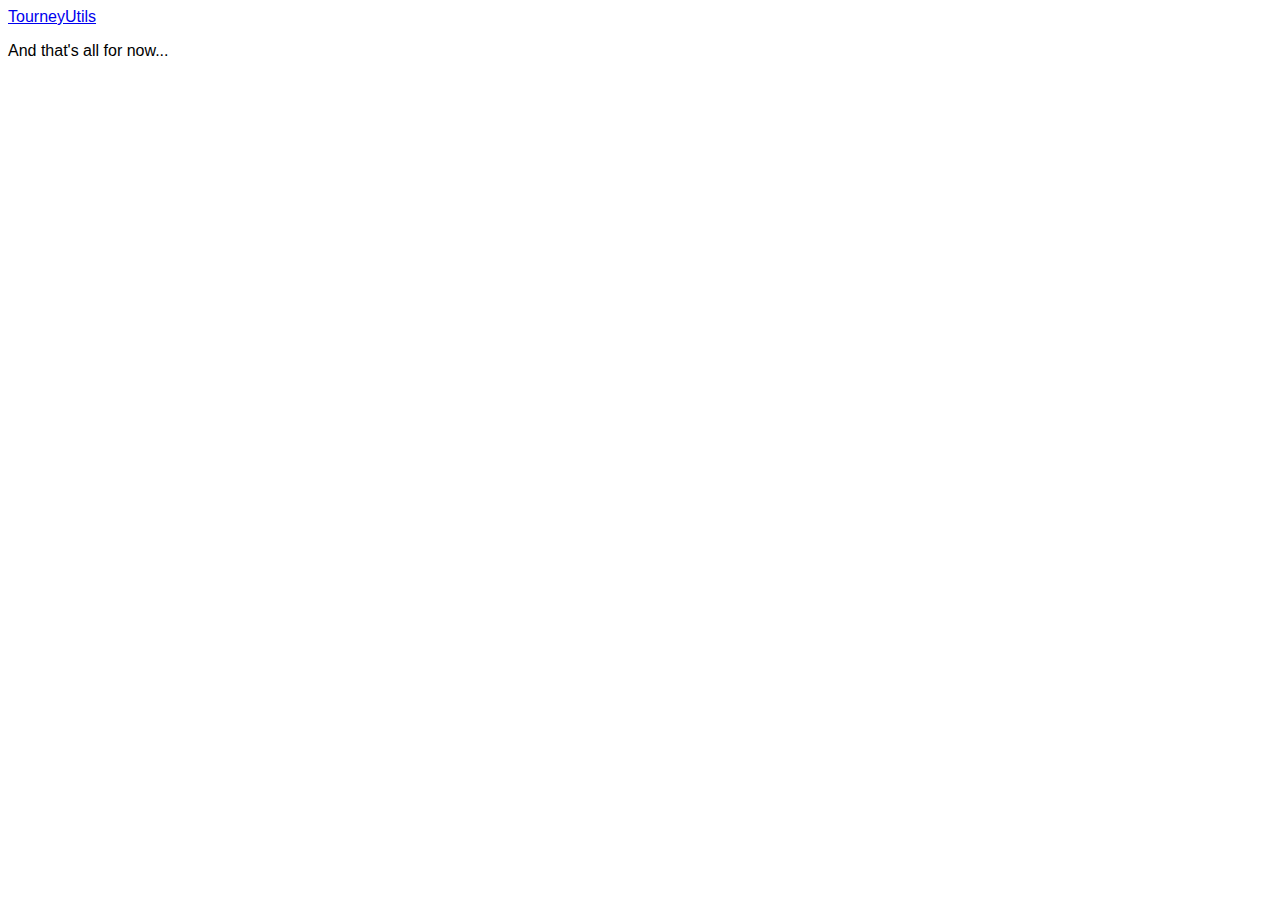
==== projects.html @ 0e8a6355 "the last commit, actually." ====
<!DOCTYPE html>
<html>
<head>
    <meta charset="UTF-8" />
    <title>Projects: Cross</title>
    <style>
        p { color: black; font-weight: 500; font-family: Arial, Helvetica, sans-serif; }
        a { font-family: Arial, Helvetica, sans-serif;}
    </style>
</head>
<body>
    <a href="https://github.com/eteryi/TourneyUtils">TourneyUtils</a><br>
    <p>And that's all for now...</p>
    
</body>
</html>
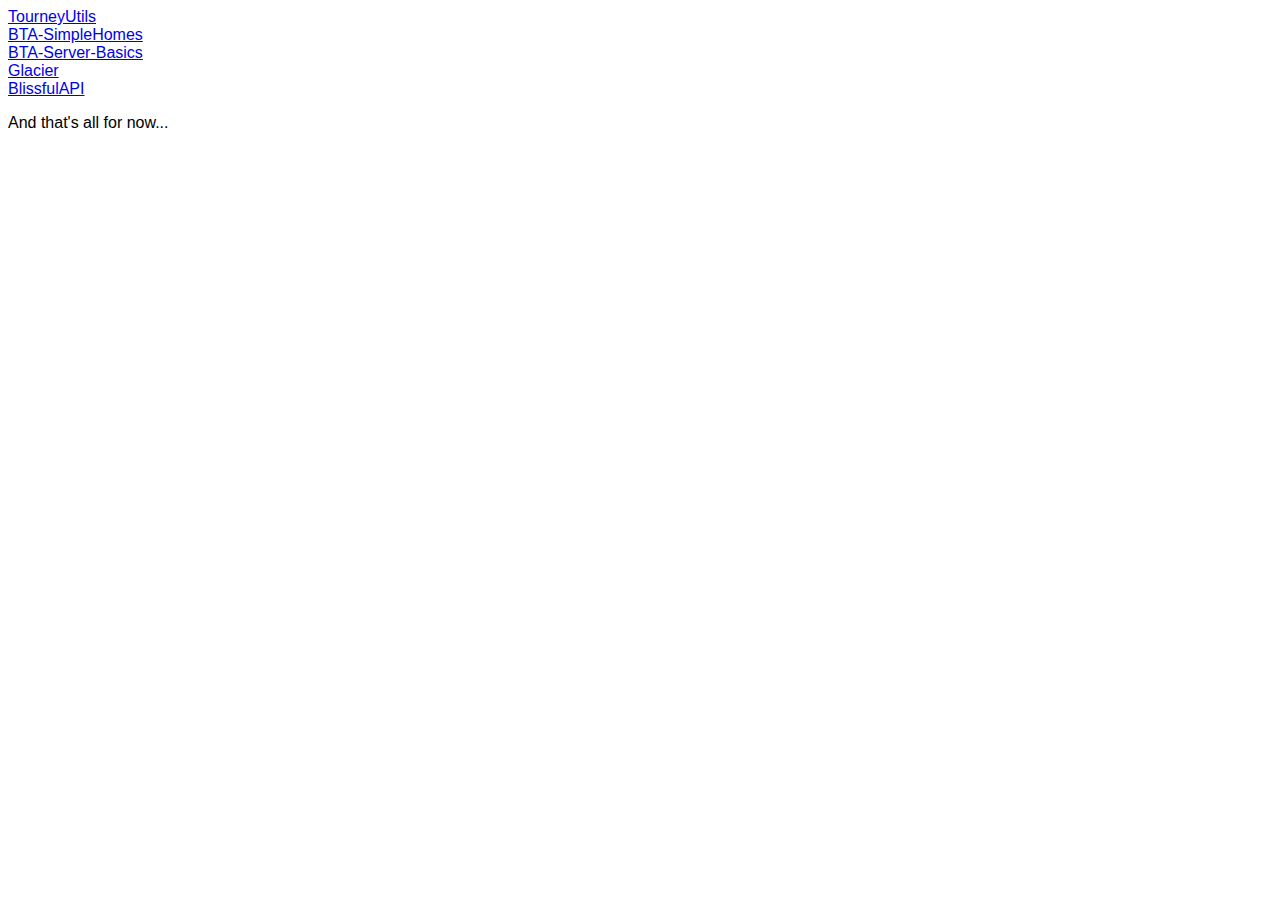
==== commit 1d36e924: "some updates" ====
--- a/projects.html
+++ b/projects.html
@@ -2,7 +2,7 @@
 <html>
 <head>
     <meta charset="UTF-8" />
-    <title>Projects: Cross</title>
+    <title>projects made by etery</title>
     <style>
         p { color: black; font-weight: 500; font-family: Arial, Helvetica, sans-serif; }
         a { font-family: Arial, Helvetica, sans-serif;}
@@ -10,7 +10,11 @@
 </head>
 <body>
     <a href="https://github.com/eteryi/TourneyUtils">TourneyUtils</a><br>
+    <a href="https://github.com/eteryi/BTA-SimpleHomes">BTA-SimpleHomes</a><br>
+    <a href="https://github.com/eteryi/BTA-Server-Basics">BTA-Server-Basics</a><br>
+    <a href="https://github.com/eteryi/Glacier">Glacier</a><br>
+    <a href="https://github.com/eteryi/BlissfulAPI">BlissfulAPI</a><br>
     <p>And that's all for now...</p>
     
 </body>
-</html>+</html>
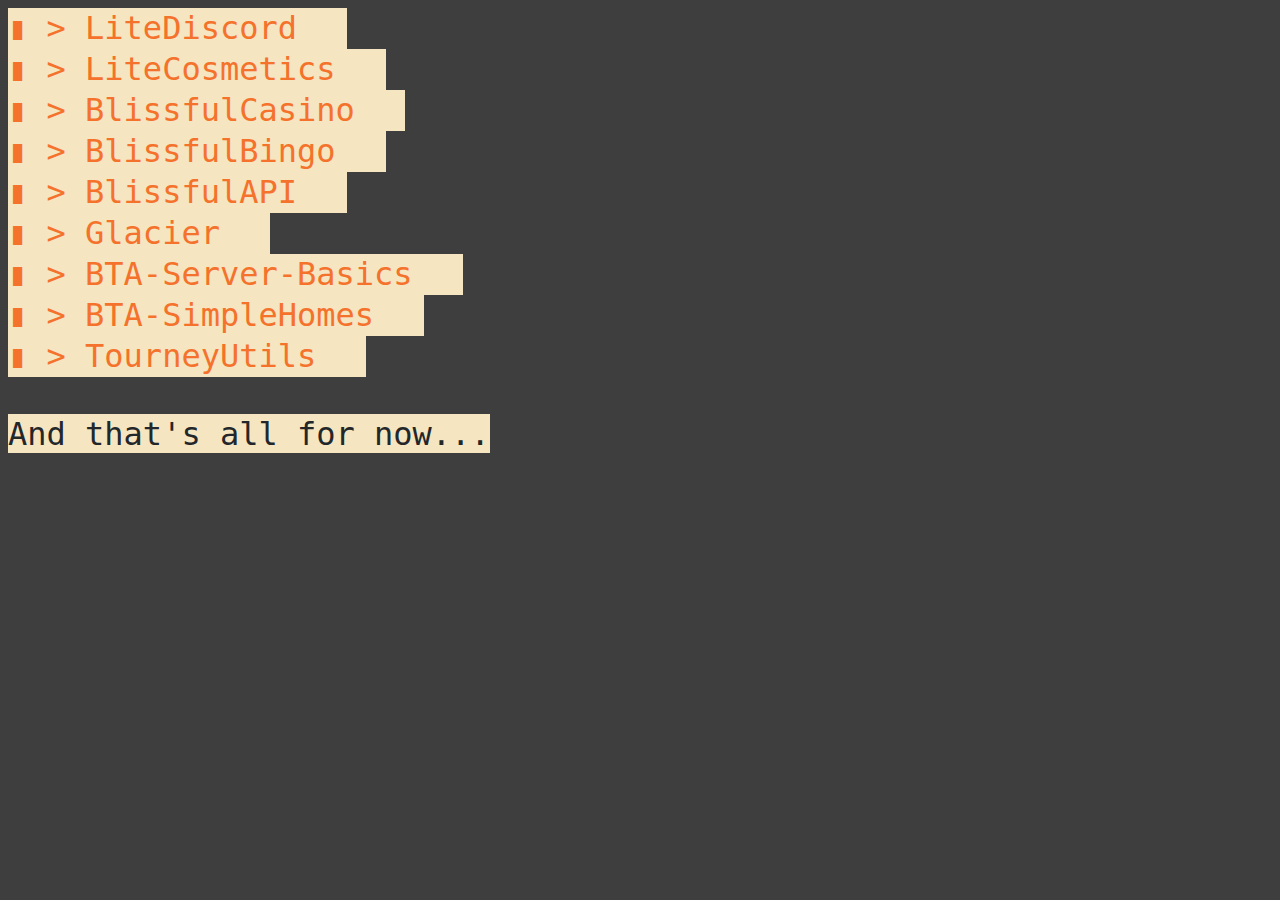
==== commit 5b25e64f: "update website" ====
--- a/projects.html
+++ b/projects.html
@@ -3,18 +3,20 @@
 <head>
     <meta charset="UTF-8" />
     <title>projects made by etery</title>
-    <style>
-        p { color: black; font-weight: 500; font-family: Arial, Helvetica, sans-serif; }
-        a { font-family: Arial, Helvetica, sans-serif;}
-    </style>
+    <link rel="stylesheet" href="style.css">
 </head>
 <body>
-    <a href="https://github.com/eteryi/TourneyUtils">TourneyUtils</a><br>
-    <a href="https://github.com/eteryi/BTA-SimpleHomes">BTA-SimpleHomes</a><br>
-    <a href="https://github.com/eteryi/BTA-Server-Basics">BTA-Server-Basics</a><br>
-    <a href="https://github.com/eteryi/Glacier">Glacier</a><br>
-    <a href="https://github.com/eteryi/BlissfulAPI">BlissfulAPI</a><br>
-    <p>And that's all for now...</p>
+    <a href="https://github.com/eteryi/LiteDiscord"><span>▮ > LiteDiscord</span></a><br>
+    <a href="https://github.com/eteryi/LiteCosmetics"><span>▮ > LiteCosmetics</span></a><br>
+    <a href="https://github.com/eteryi/BlissfulCasino"><span>▮ > BlissfulCasino</span></a><br>
+    <a href="https://github.com/eteryi/BlissfulBingo"><span>▮ > BlissfulBingo</span></a><br>
+    <a href="https://github.com/eteryi/BlissfulAPI"><span>▮ > BlissfulAPI</span></a><br>
+    <a href="https://github.com/eteryi/Glacier"><span>▮ > Glacier</span></a><br>
+    <a href="https://github.com/eteryi/BTA-Server-Basics"><span>▮ > BTA-Server-Basics</span></a><br>
+    <a href="https://github.com/eteryi/BTA-SimpleHomes"><span>▮ > BTA-SimpleHomes</span></a><br>
+    <a href="https://github.com/eteryi/TourneyUtils"><span>▮ > TourneyUtils</span></a><br>
+    <br>
+    <p><span>And that's all for now...</span></p>
     
 </body>
 </html>
--- a/style.css
+++ b/style.css
@@ -0,0 +1,52 @@
+@font-face {
+	font-family: F16;
+	src: url("./fonts/JetBrainsMono-Bold.ttf");
+	font-weight: bold;
+	font-style: normal;
+}
+
+body {
+	background-color: #3E3E3E;
+	font-size: 200%;
+	font-family: "JetBrains Mono", monospace;
+}
+p {
+	color: #23272A;
+	font-weight: 500;
+	margin-top: 0px;
+	margin-bottom: 0px;
+}
+
+p span {
+	background: #F5E5C1;
+	background-size: 200%;
+	padding-top: 1px;
+}
+
+a span {
+	background: #F5E5C1;
+	background-size: 200%;
+	padding-top: 1px;
+	padding-bottom: 2px;
+	display: inline-block;
+	padding-right: 50px;
+}
+
+a span:hover {
+	background: #F4722B;
+	color: #F5E5C1;
+}
+
+
+.discord {
+	background-color: #5865F2;
+}
+
+.white {
+	color: #F5E5C1;
+}
+
+a {
+	color: #F4722B;
+}
+
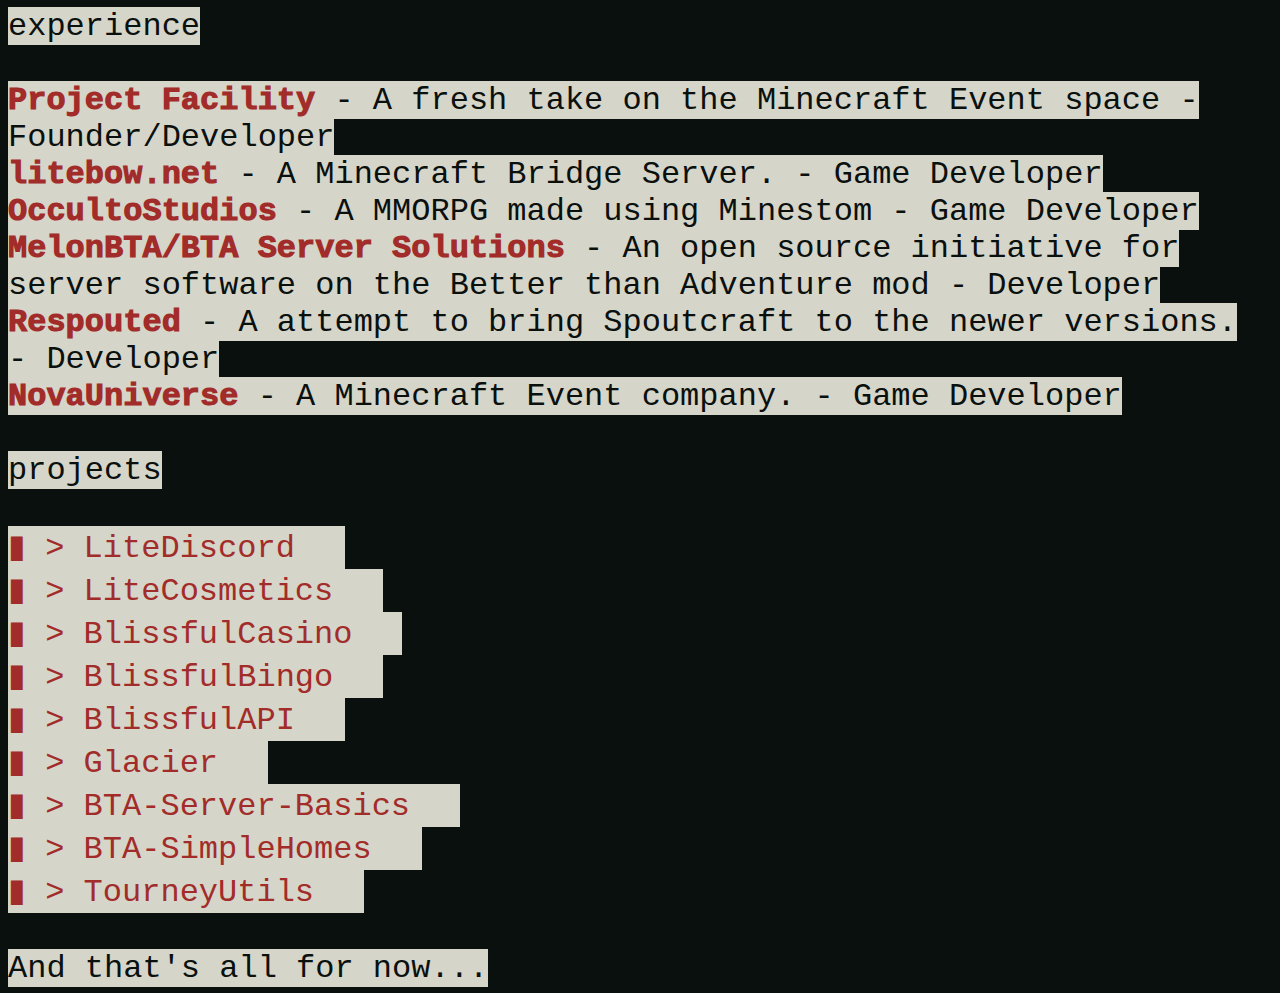
==== commit 2b531216: "changes" ====
--- a/projects.html
+++ b/projects.html
@@ -6,6 +6,18 @@
     <link rel="stylesheet" href="style.css">
 </head>
 <body>
+    <p><span>experience</span></p>
+    <br>
+    <p><span><span class="red">Project Facility</span> - A fresh take on the Minecraft Event space - Founder/Developer</span></p>
+    <p><span><span class="red">litebow.net</span> - A Minecraft Bridge Server. - Game Developer</span></p>
+    <p><span><span class="red">OccultoStudios</span> - A MMORPG made using Minestom - Game Developer</span></p>
+    <p><span><span class="red">MelonBTA/BTA Server Solutions</span> - An open source initiative for server software on the Better than Adventure mod - Developer</span></p>
+    <p><span><span class="red">Respouted</span> - A attempt to bring Spoutcraft to the newer versions. - Developer</span></p>
+    <p><span><span class="red">NovaUniverse</span> - A Minecraft Event company. - Game Developer</span></p>
+    <br>
+
+    <p><span>projects</span></p>
+    <br>
     <a href="https://github.com/eteryi/LiteDiscord"><span>▮ > LiteDiscord</span></a><br>
     <a href="https://github.com/eteryi/LiteCosmetics"><span>▮ > LiteCosmetics</span></a><br>
     <a href="https://github.com/eteryi/BlissfulCasino"><span>▮ > BlissfulCasino</span></a><br>
--- a/style.css
+++ b/style.css
@@ -6,25 +6,26 @@
 }
 
 body {
-	background-color: #3E3E3E;
+	background-color: #0a100d;
 	font-size: 200%;
 	font-family: "JetBrains Mono", monospace;
 }
+
 p {
-	color: #23272A;
+	color: #0a100d;
 	font-weight: 500;
 	margin-top: 0px;
 	margin-bottom: 0px;
 }
 
 p span {
-	background: #F5E5C1;
+	background: #d6d5c9;
 	background-size: 200%;
 	padding-top: 1px;
 }
 
 a span {
-	background: #F5E5C1;
+	background: #d6d5c9;
 	background-size: 200%;
 	padding-top: 1px;
 	padding-bottom: 2px;
@@ -33,8 +34,8 @@
 }
 
 a span:hover {
-	background: #F4722B;
-	color: #F5E5C1;
+	background: #a22c29;
+	color: #d6d5c9;
 }
 
 
@@ -43,10 +44,15 @@
 }
 
 .white {
-	color: #F5E5C1;
+	color: #d6d5c9;
+}
+
+.red {
+	font-weight: 1000;
+	color: #a22c29;
 }
 
 a {
-	color: #F4722B;
+	color: #a22c29;
 }
 
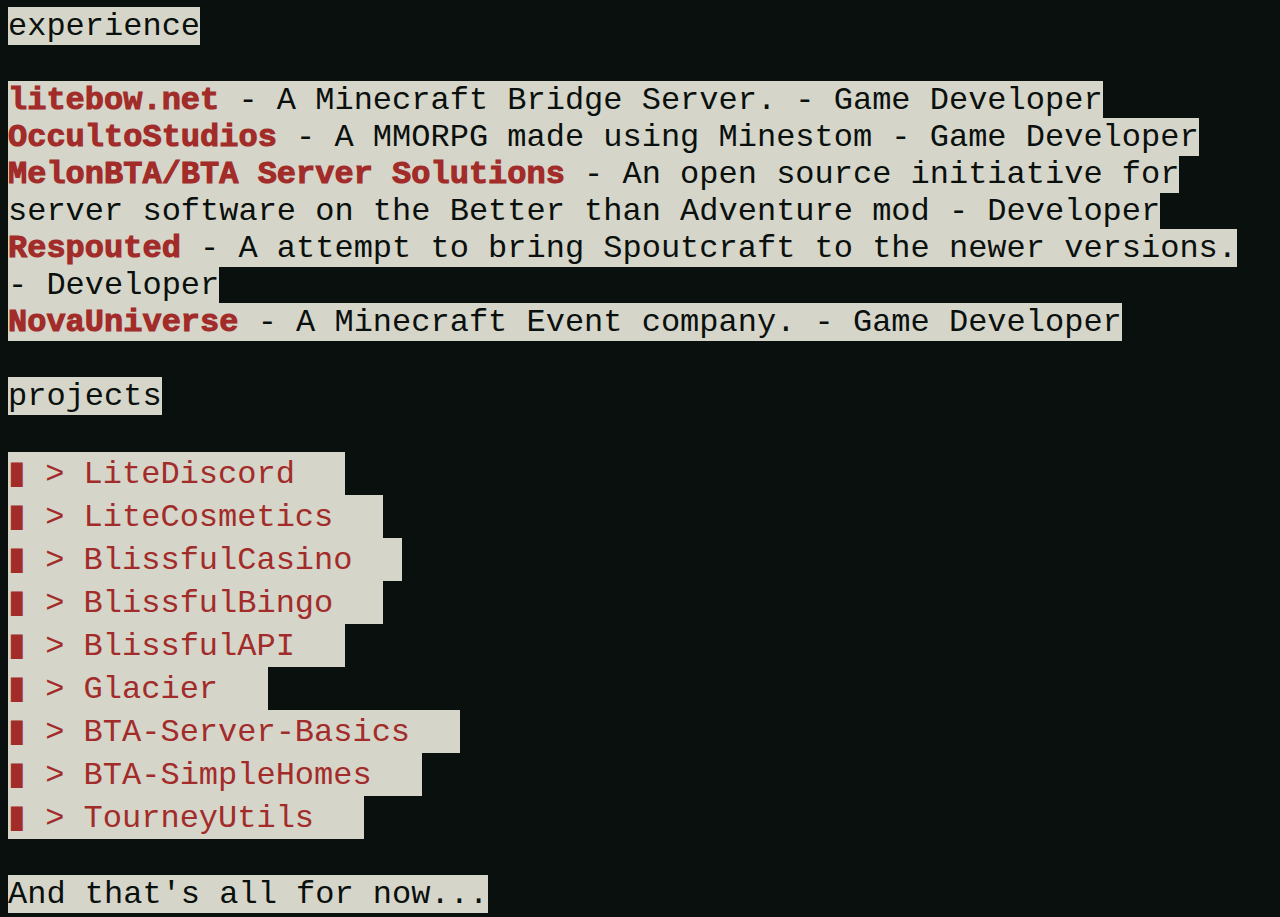
==== commit 9cc77cae: "update" ====
--- a/projects.html
+++ b/projects.html
@@ -8,7 +8,6 @@
 <body>
     <p><span>experience</span></p>
     <br>
-    <p><span><span class="red">Project Facility</span> - A fresh take on the Minecraft Event space - Founder/Developer</span></p>
     <p><span><span class="red">litebow.net</span> - A Minecraft Bridge Server. - Game Developer</span></p>
     <p><span><span class="red">OccultoStudios</span> - A MMORPG made using Minestom - Game Developer</span></p>
     <p><span><span class="red">MelonBTA/BTA Server Solutions</span> - An open source initiative for server software on the Better than Adventure mod - Developer</span></p>
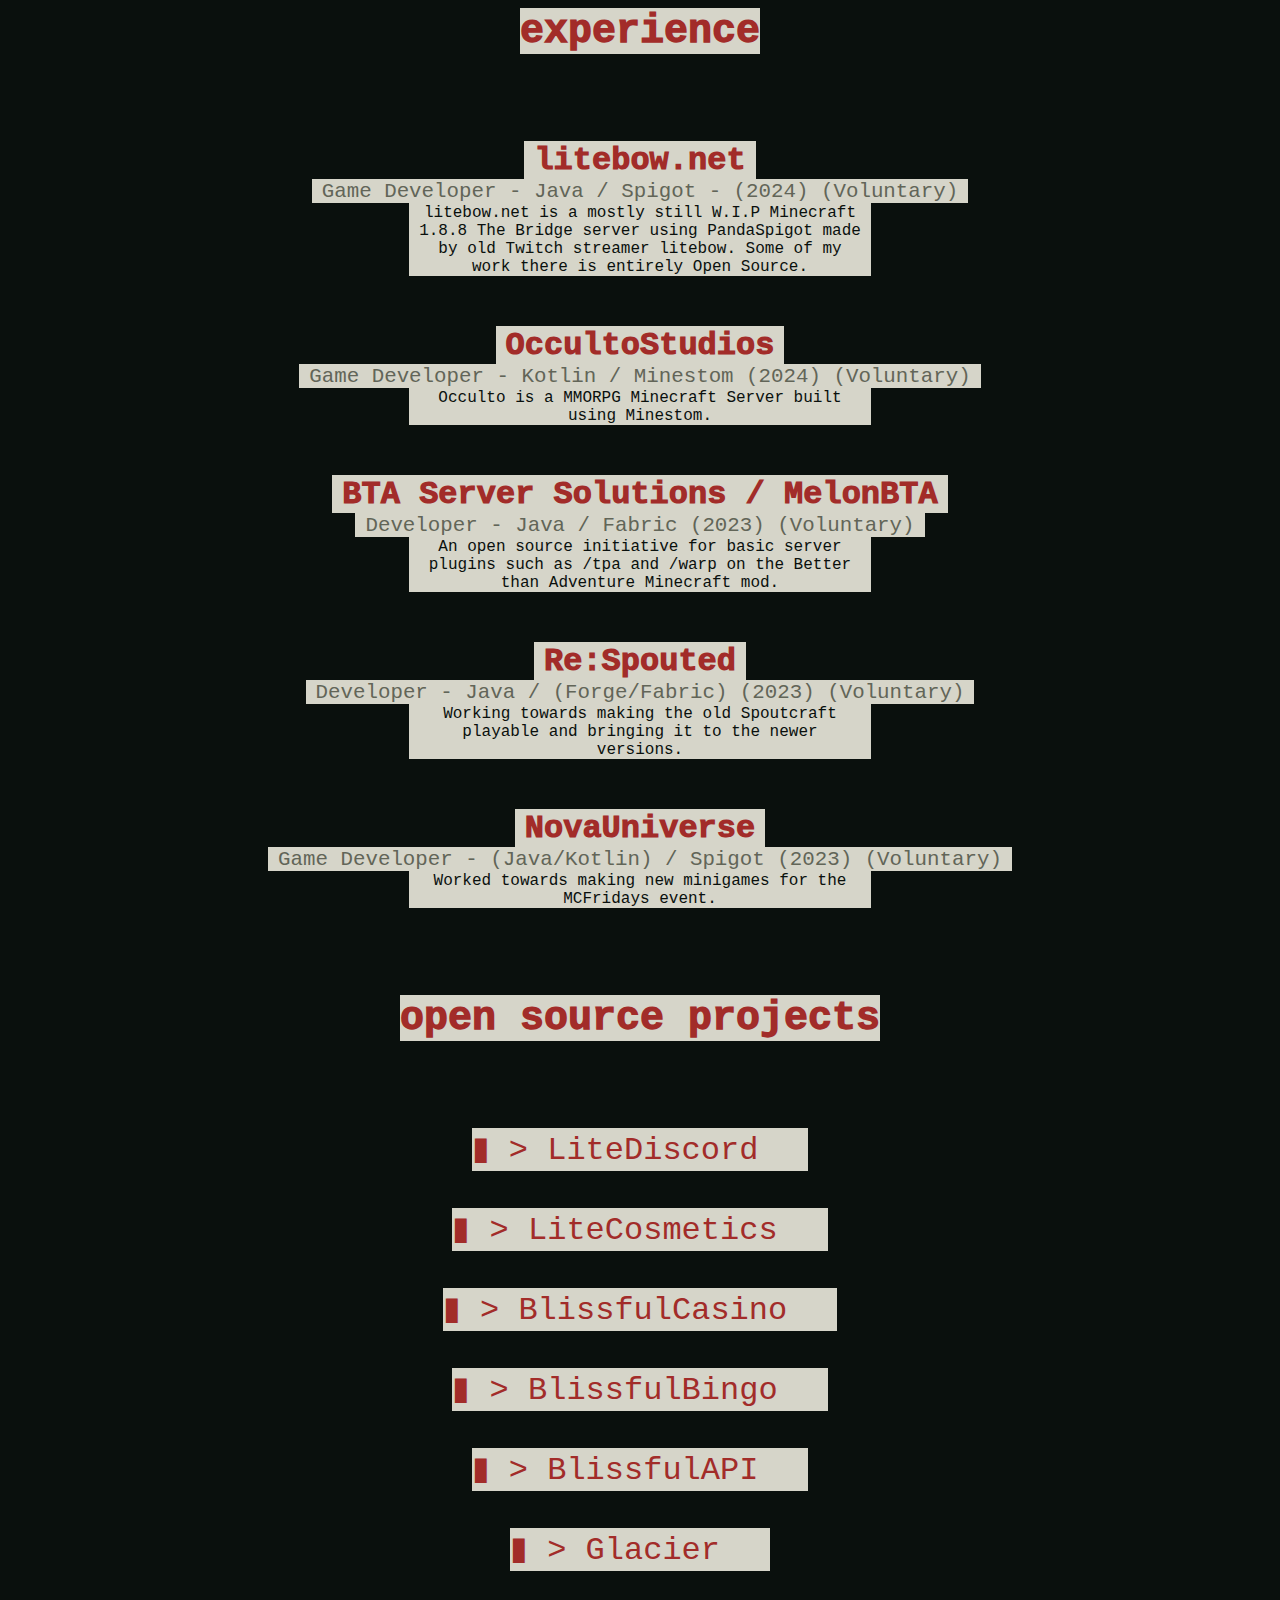
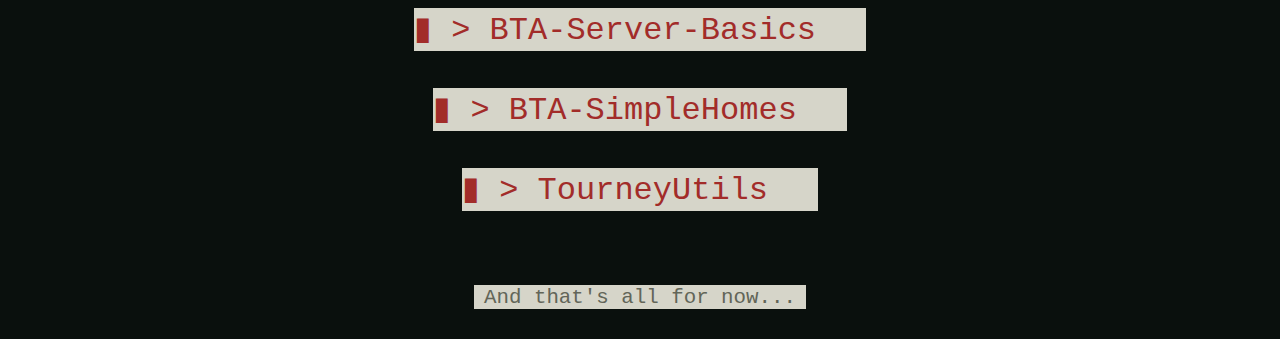
==== commit 25751ee0: "update" ====
--- a/projects.html
+++ b/projects.html
@@ -1,33 +1,91 @@
-<!DOCTYPE html>
+<!doctype html>
 <html>
-<head>
-    <meta charset="UTF-8" />
-    <title>projects made by etery</title>
-    <link rel="stylesheet" href="style.css">
-</head>
-<body>
-    <p><span>experience</span></p>
-    <br>
-    <p><span><span class="red">litebow.net</span> - A Minecraft Bridge Server. - Game Developer</span></p>
-    <p><span><span class="red">OccultoStudios</span> - A MMORPG made using Minestom - Game Developer</span></p>
-    <p><span><span class="red">MelonBTA/BTA Server Solutions</span> - An open source initiative for server software on the Better than Adventure mod - Developer</span></p>
-    <p><span><span class="red">Respouted</span> - A attempt to bring Spoutcraft to the newer versions. - Developer</span></p>
-    <p><span><span class="red">NovaUniverse</span> - A Minecraft Event company. - Game Developer</span></p>
-    <br>
+    <head>
+        <meta charset="UTF-8" />
+        <title>projects made by etery</title>
+        <link rel="stylesheet" href="style.css" />
+    </head>
+    <body>
+        <div>
+            <h1>experience</h1>
+            <br />
+            <p class="company">litebow.net</p>
+            <p class="experience">
+                Game Developer - Java / Spigot - (2024) (Voluntary)
+            </p>
+            <p class="info">
+                litebow.net is a mostly still W.I.P Minecraft 1.8.8 The Bridge
+                server using PandaSpigot made by old Twitch streamer litebow.
+                Some of my work there is entirely Open Source.
+            </p>
 
-    <p><span>projects</span></p>
-    <br>
-    <a href="https://github.com/eteryi/LiteDiscord"><span>▮ > LiteDiscord</span></a><br>
-    <a href="https://github.com/eteryi/LiteCosmetics"><span>▮ > LiteCosmetics</span></a><br>
-    <a href="https://github.com/eteryi/BlissfulCasino"><span>▮ > BlissfulCasino</span></a><br>
-    <a href="https://github.com/eteryi/BlissfulBingo"><span>▮ > BlissfulBingo</span></a><br>
-    <a href="https://github.com/eteryi/BlissfulAPI"><span>▮ > BlissfulAPI</span></a><br>
-    <a href="https://github.com/eteryi/Glacier"><span>▮ > Glacier</span></a><br>
-    <a href="https://github.com/eteryi/BTA-Server-Basics"><span>▮ > BTA-Server-Basics</span></a><br>
-    <a href="https://github.com/eteryi/BTA-SimpleHomes"><span>▮ > BTA-SimpleHomes</span></a><br>
-    <a href="https://github.com/eteryi/TourneyUtils"><span>▮ > TourneyUtils</span></a><br>
-    <br>
-    <p><span>And that's all for now...</span></p>
-    
-</body>
+            <p class="company">OccultoStudios</p>
+            <p class="experience">
+                Game Developer - Kotlin / Minestom (2024) (Voluntary)
+            </p>
+            <p class="info">
+                Occulto is a MMORPG Minecraft Server built using Minestom.
+            </p>
+
+            <p class="company">BTA Server Solutions / MelonBTA</p>
+            <p class="experience">
+                Developer - Java / Fabric (2023) (Voluntary)
+            </p>
+            <p class="info">
+                An open source initiative for basic server plugins such as /tpa
+                and /warp on the Better than Adventure Minecraft mod.
+            </p>
+
+            <p class="company">Re:Spouted</p>
+            <p class="experience">
+                Developer - Java / (Forge/Fabric) (2023) (Voluntary)
+            </p>
+            <p class="info">
+                Working towards making the old Spoutcraft playable and bringing
+                it to the newer versions.
+            </p>
+            <p class="company">NovaUniverse</p>
+            <p class="experience">
+                Game Developer - (Java/Kotlin) / Spigot (2023) (Voluntary)
+            </p>
+            <p class="info">
+                Worked towards making new minigames for the MCFridays event.
+            </p>
+        </div>
+        <br />
+
+        <div>
+            <h1>open source projects</h1>
+            <br />
+            <a href="https://github.com/eteryi/LiteDiscord"
+                ><span class="project">▮ > LiteDiscord </span></a
+            ><br />
+            <a href="https://github.com/eteryi/LiteCosmetics"
+                ><span>▮ > LiteCosmetics</span></a
+            ><br />
+            <a href="https://github.com/eteryi/BlissfulCasino"
+                ><span>▮ > BlissfulCasino</span></a
+            ><br />
+            <a href="https://github.com/eteryi/BlissfulBingo"
+                ><span>▮ > BlissfulBingo</span></a
+            ><br />
+            <a href="https://github.com/eteryi/BlissfulAPI"
+                ><span>▮ > BlissfulAPI</span></a
+            ><br />
+            <a href="https://github.com/eteryi/Glacier"
+                ><span>▮ > Glacier</span></a
+            ><br />
+            <a href="https://github.com/eteryi/BTA-Server-Basics"
+                ><span>▮ > BTA-Server-Basics</span></a
+            ><br />
+            <a href="https://github.com/eteryi/BTA-SimpleHomes"
+                ><span>▮ > BTA-SimpleHomes</span></a
+            ><br />
+            <a href="https://github.com/eteryi/TourneyUtils"
+                ><span>▮ > TourneyUtils</span></a
+            ><br />
+            <br />
+            <p class="experience">And that's all for now...</p>
+        </div>
+    </body>
 </html>
--- a/style.css
+++ b/style.css
@@ -1,58 +1,110 @@
 @font-face {
-	font-family: F16;
-	src: url("./fonts/JetBrainsMono-Bold.ttf");
-	font-weight: bold;
-	font-style: normal;
+    font-family: F16;
+    src: url("./fonts/JetBrainsMono-Bold.ttf");
+    font-weight: bold;
+    font-style: normal;
 }
 
 body {
-	background-color: #0a100d;
-	font-size: 200%;
-	font-family: "JetBrains Mono", monospace;
+    background-color: #0a100d;
+    font-size: 200%;
+    font-family: "JetBrains Mono", monospace;
+}
+
+div {
+    display: flex;
+    justify-content: center;
+    align-items: center;
+    flex-direction: column;
+    text-align: center;
+}
+
+h1 {
+    font-size: 125%;
+    margin-top: 0px;
+    background: #d6d5c9;
+    background-size: 200%;
+    padding-top: 1px;
+    font-weight: 1000;
+    color: #a22c29;
+    margin-bottom: 50px;
+}
+.company {
+    margin-top: 0px;
+    background: #d6d5c9;
+    background-size: 200%;
+    padding-top: 1px;
+    padding-right: 10px;
+    padding-left: 10px;
+    font-weight: 1000;
+    color: #a22c29;
+}
+
+.experience {
+    background: #d6d5c9;
+    background-size: 200%;
+    padding-top: 1px;
+    padding-right: 10px;
+    padding-left: 10px;
+    font-weight: 50;
+    font-size: 65%;
+    color: #626558;
+}
+
+.info {
+    background: #d6d5c9;
+    background-size: 200%;
+    padding-top: 1px;
+    font-weight: 50;
+    font-size: 50%;
+    padding-right: 10px;
+    padding-left: 10px;
+    max-width: 35%;
+    color: #0a100d;
+    text-align: center;
+    margin-bottom: 50px;
 }
 
 p {
-	color: #0a100d;
-	font-weight: 500;
-	margin-top: 0px;
-	margin-bottom: 0px;
+    color: #0a100d;
+    font-weight: 500;
+    margin-top: 0px;
+    margin-bottom: 0px;
 }
 
 p span {
-	background: #d6d5c9;
-	background-size: 200%;
-	padding-top: 1px;
+    background: #d6d5c9;
+    background-size: 200%;
+    padding-top: 1px;
 }
 
 a span {
-	background: #d6d5c9;
-	background-size: 200%;
-	padding-top: 1px;
-	padding-bottom: 2px;
-	display: inline-block;
-	padding-right: 50px;
+    background: #d6d5c9;
+    background-size: 200%;
+    padding-top: 1px;
+    padding-bottom: 2px;
+    display: inline-block;
+    padding-right: 50px;
 }
 
 a span:hover {
-	background: #a22c29;
-	color: #d6d5c9;
+    background: #a22c29;
+    color: #d6d5c9;
 }
 
-
 .discord {
-	background-color: #5865F2;
+    background-color: #5865f2;
 }
 
 .white {
-	color: #d6d5c9;
+    color: #d6d5c9;
 }
 
 .red {
-	font-weight: 1000;
-	color: #a22c29;
+    font-weight: 1000;
+    color: #a22c29;
 }
 
 a {
-	color: #a22c29;
+    color: #a22c29;
 }
-
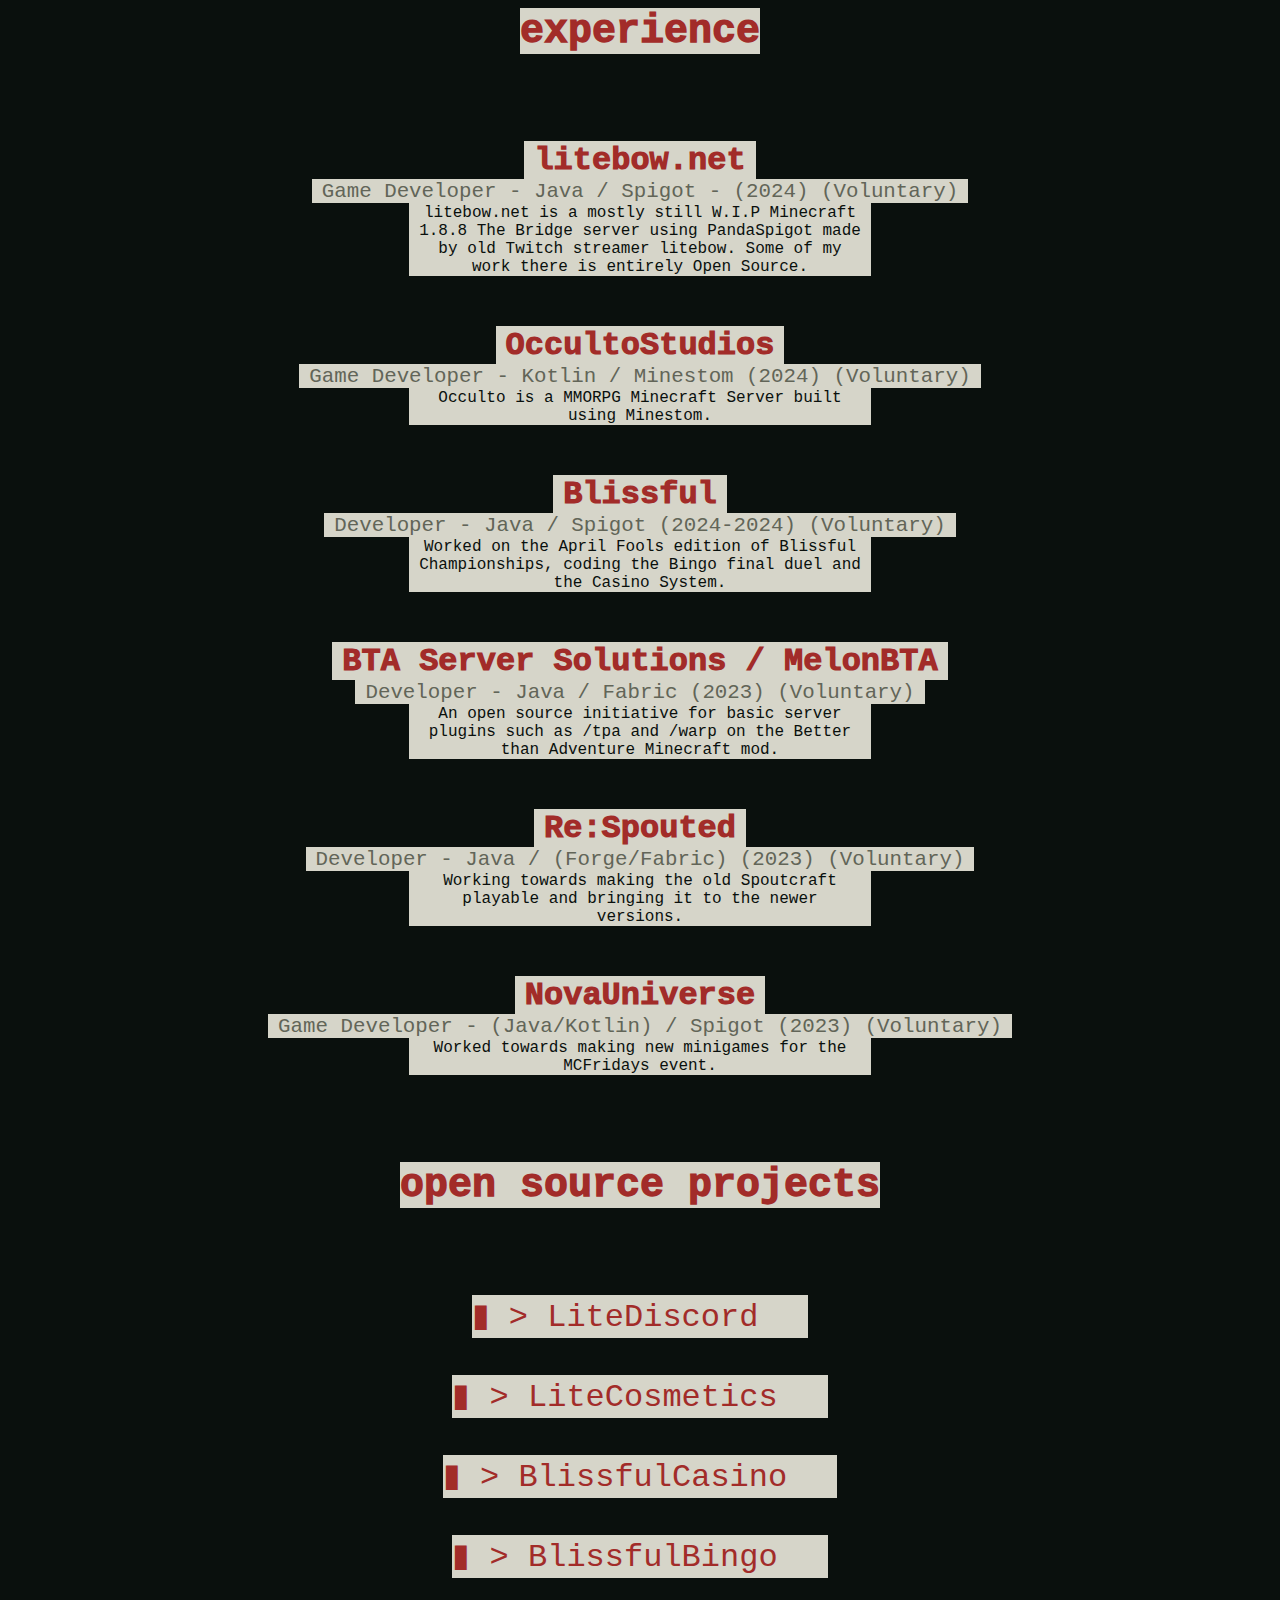
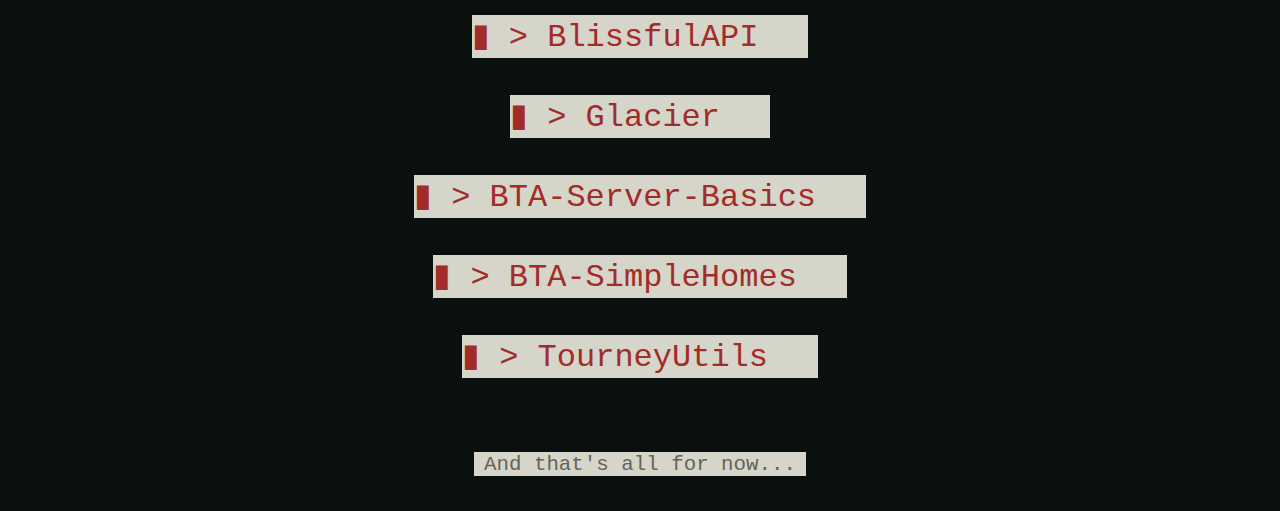
==== commit 576a4b6b: "update" ====
--- a/projects.html
+++ b/projects.html
@@ -25,6 +25,15 @@
             </p>
             <p class="info">
                 Occulto is a MMORPG Minecraft Server built using Minestom.
+            </p>
+
+            <p class="company">Blissful</p>
+            <p class="experience">
+                Developer - Java / Spigot (2024-2024) (Voluntary)
+            </p>
+            <p class="info">
+                Worked on the April Fools edition of Blissful Championships,
+                coding the Bingo final duel and the Casino System.
             </p>
 
             <p class="company">BTA Server Solutions / MelonBTA</p>
